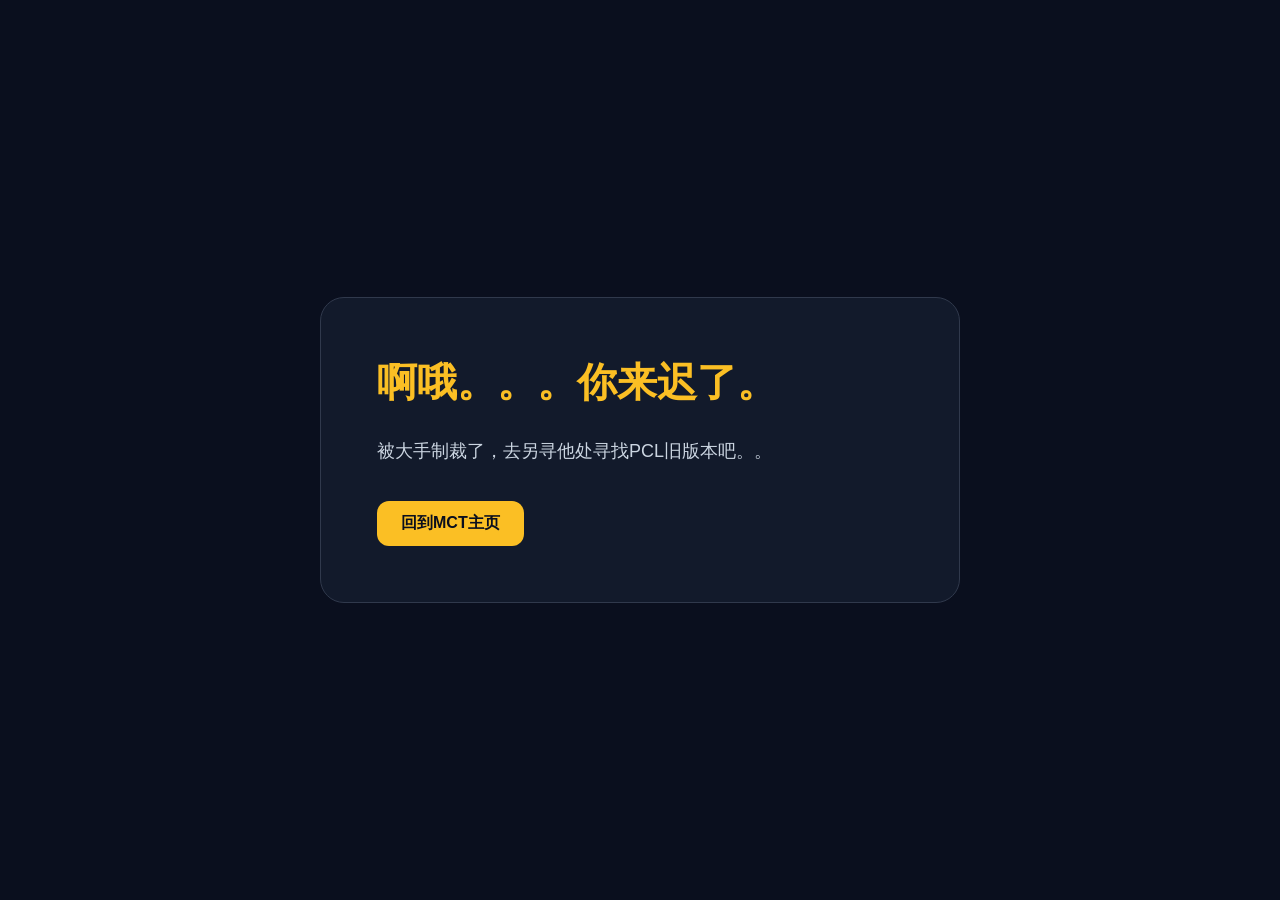
==== pcl.exe/index.html @ 3f6117e8 "受不可抗拒因素，暂停pcl分发" ====
<!DOCTYPE html>
<html lang="zh-CN">
<head>
    <meta charset="UTF-8">
    <meta name="viewport" content="width=device-width, initial-scale=1.0">
    <meta name="robots" content="noindex, nofollow">
    <title>啊哦。。。你来迟了。悲</title>
    <style>
        * { box-sizing: border-box; }
        body {
            margin: 0;
            min-height: 100vh;
            min-height: 100svh;
            display: grid;
            place-items: center;
            padding: 24px;
            background: #0a0f1e;
            color: #f3f4f6;
            font-family: -apple-system, BlinkMacSystemFont, "Segoe UI", "PingFang SC", "Microsoft YaHei", sans-serif;
        }
        main {
            width: min(100%, 640px);
            padding: clamp(24px, 6vw, 56px);
            border: 1px solid #30394c;
            border-radius: 24px;
            background: #121a2b;
        }
        h1 {
            margin: 0 0 24px;
            color: #fbbf24;
            font-size: clamp(26px, 5vw, 40px);
            line-height: 1.4;
        }
        p {
            margin: 0;
            color: #cbd5e1;
            font-size: 18px;
            line-height: 1.9;
            overflow-wrap: anywhere;
        }
        .home-button {
            display: inline-flex;
            align-items: center;
            justify-content: center;
            min-height: 44px;
            margin-top: 32px;
            padding: 12px 24px;
            border-radius: 12px;
            background: #fbbf24;
            color: #0a0f1e;
            font-weight: 600;
            text-decoration: none;
        }
        .home-button:hover { background: #fcd34d; }
        .home-button:focus-visible {
            outline: 3px solid #f3f4f6;
            outline-offset: 4px;
        }
    </style>
</head>
<body>
    <main>
        <h1>啊哦。。。你来迟了。</h1>
        <p>被大手制裁了，去另寻他处寻找PCL旧版本吧。。</p>
        <a class="home-button" href="/">回到MCT主页</a>
    </main>
</body>
</html>
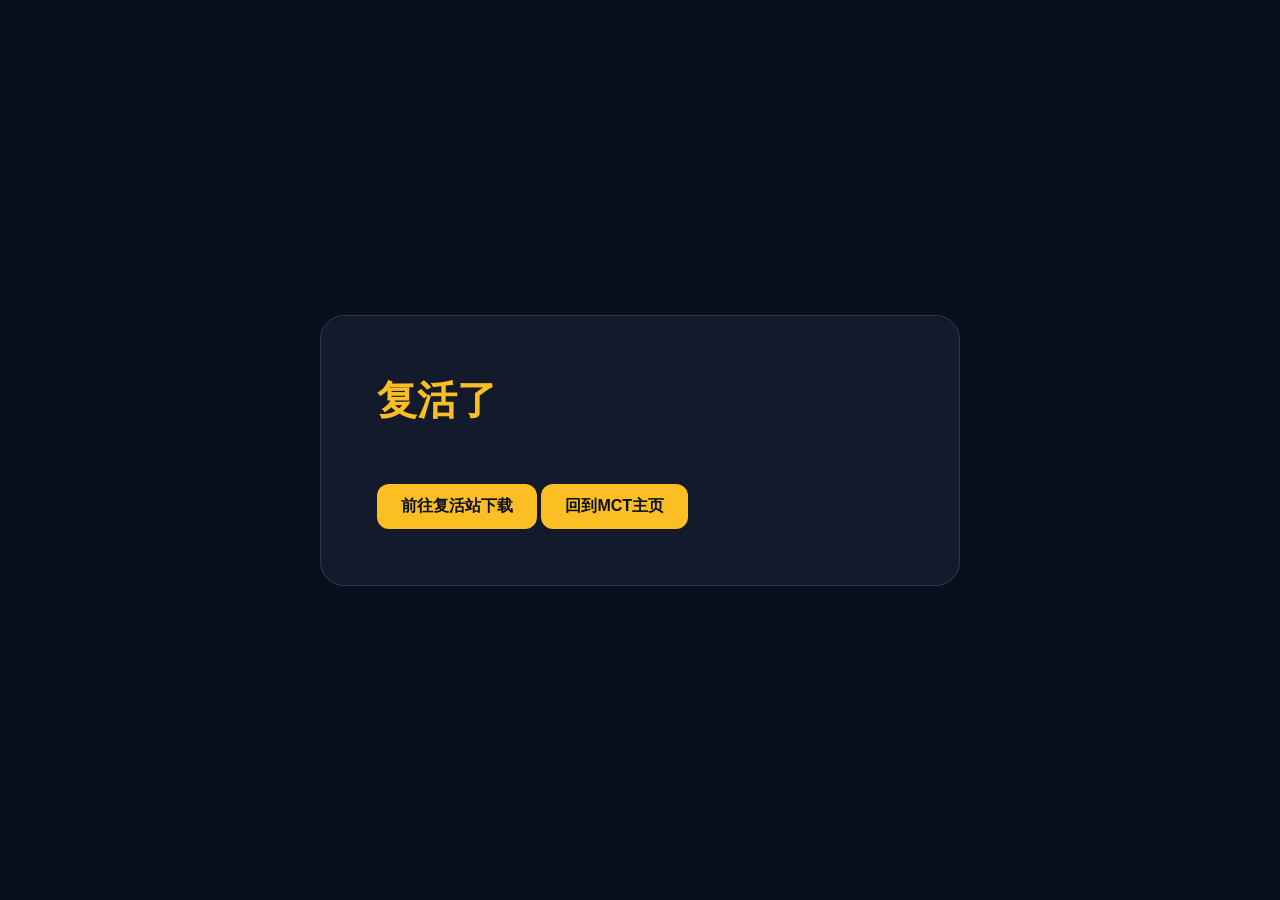
==== commit b7ea2b26: "更新PCL复活提示及下载入口" ====
--- a/pcl.exe/index.html
+++ b/pcl.exe/index.html
@@ -4,7 +4,7 @@
     <meta charset="UTF-8">
     <meta name="viewport" content="width=device-width, initial-scale=1.0">
     <meta name="robots" content="noindex, nofollow">
-    <title>啊哦。。。你来迟了。悲</title>
+    <title>复活了</title>
     <style>
         * { box-sizing: border-box; }
         body {
@@ -60,8 +60,8 @@
 </head>
 <body>
     <main>
-        <h1>啊哦。。。你来迟了。</h1>
-        <p>被大手制裁了，去另寻他处寻找PCL旧版本吧。。</p>
+        <h1>复活了</h1>
+        <a class="home-button" href="https://mczlf.loft.games/API/pcl.exe">前往复活站下载</a>
         <a class="home-button" href="/">回到MCT主页</a>
     </main>
 </body>
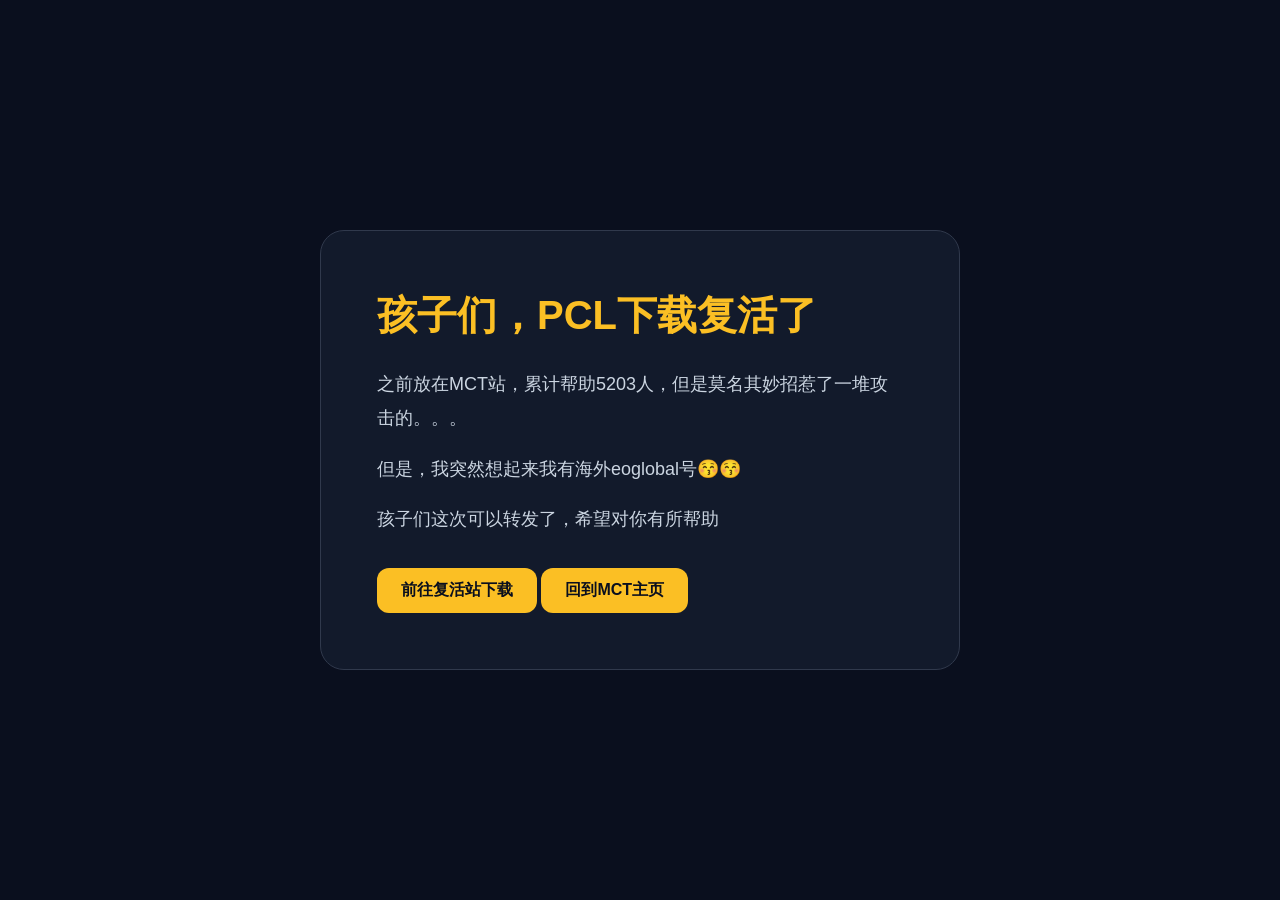
==== commit 811ab57f: "更新PCL下载复活文案及站点迁移说明" ====
--- a/pcl.exe/index.html
+++ b/pcl.exe/index.html
@@ -4,7 +4,7 @@
     <meta charset="UTF-8">
     <meta name="viewport" content="width=device-width, initial-scale=1.0">
     <meta name="robots" content="noindex, nofollow">
-    <title>复活了</title>
+    <title>孩子们，PCL下载复活了</title>
     <style>
         * { box-sizing: border-box; }
         body {
@@ -38,6 +38,7 @@
             line-height: 1.9;
             overflow-wrap: anywhere;
         }
+        p + p { margin-top: 16px; }
         .home-button {
             display: inline-flex;
             align-items: center;
@@ -60,7 +61,10 @@
 </head>
 <body>
     <main>
-        <h1>复活了</h1>
+        <h1>孩子们，PCL下载复活了</h1>
+        <p>之前放在MCT站，累计帮助5203人，但是莫名其妙招惹了一堆攻击的。。。</p>
+        <p>但是，我突然想起来我有海外eoglobal号😚😚</p>
+        <p>孩子们这次可以转发了，希望对你有所帮助</p>
         <a class="home-button" href="https://mczlf.loft.games/API/pcl.exe">前往复活站下载</a>
         <a class="home-button" href="/">回到MCT主页</a>
     </main>
